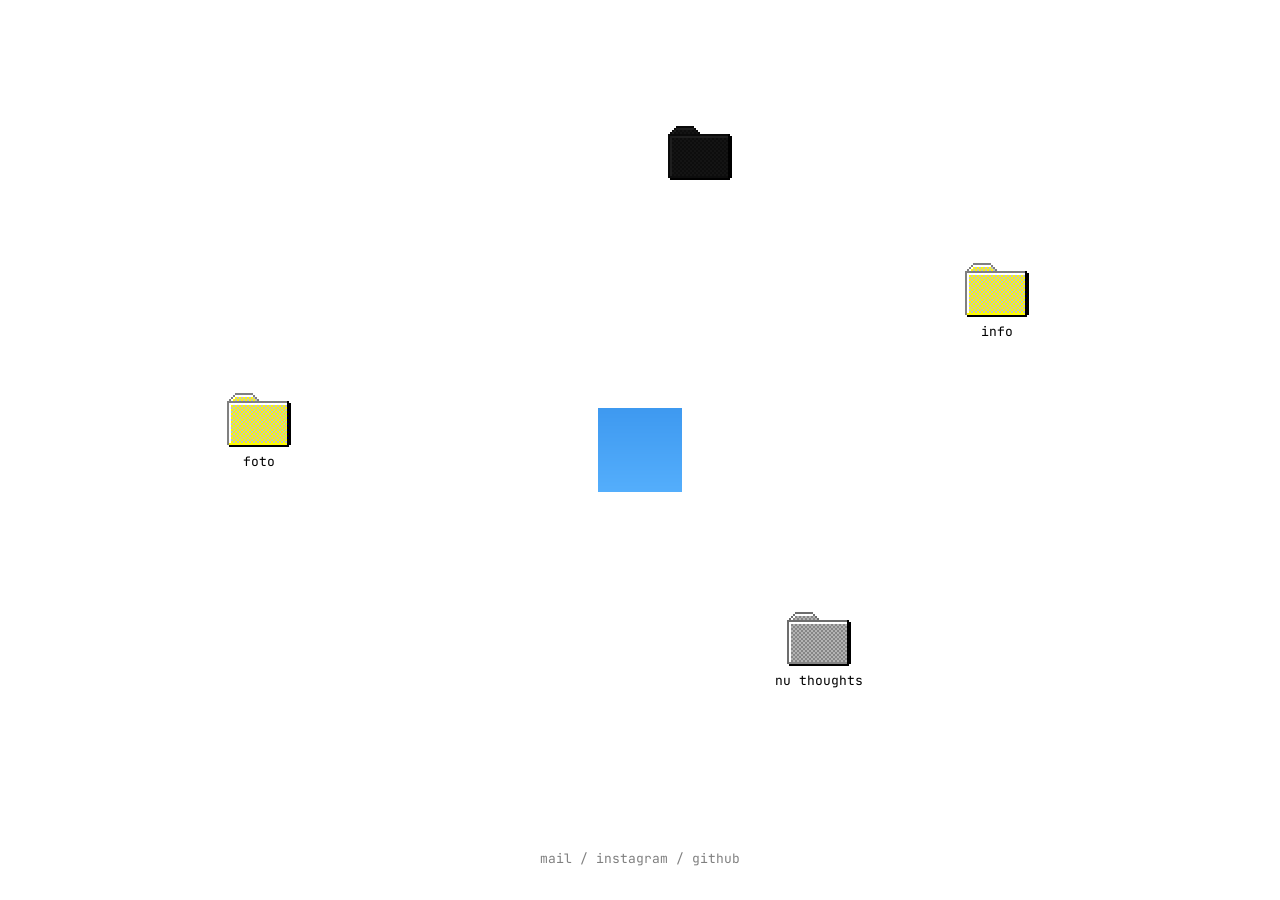
==== index.html @ 7ae1b6b2 "Drop the 2Dgallery folder and shorten two labels Removes the folder pointing at 2Dgallery from the d" ====
<!DOCTYPE html>
<html lang="en" class="page">
<head>
  <meta charset="UTF-8">
  <meta name="viewport" content="width=device-width, initial-scale=1">
  <title>andre</title>
  <meta name="theme-color" content="#ffffff">
  <meta name="msapplication-TileColor" content="#da532c">
  <link rel="stylesheet" href="style.css">

  <!-- ===== intro (preloader) =====
       Timeline ricostruita dalle misure in _analysis/REPORT.md:
       hold 2000ms, poi opacity 1 -> 0 in 1000ms con cubic-bezier(0, .95, .44, 1),
       fill forwards. Unica proprietà animata: opacity.
       Inline nel <head> perché il cover deve essere già stilizzato al primo paint. -->
  <style>
    :root {
      /* timeline */
      --intro-hold-duration: 2000ms;
      --intro-fade-duration: 1000ms;
      --intro-fade-easing: cubic-bezier(0, 0.95, 0.44, 1);

      /* griglia e tipografia (misurate a 1281-1620px) */
      --intro-gutter: 3px;
      --intro-font-size: 14px;
      --intro-font-stack: -apple-system, BlinkMacSystemFont, "Helvetica Neue", Helvetica, Arial, sans-serif;

      /* Il font originale è un webfont proprietario non riutilizzabile: il fallback ha
         ascent/descent diversi, che con line-height:1 spostano la baseline di ~0.21em.
         Compensato qui in em così da restare corretto a ogni breakpoint (vedi DIFF.md). */
      --intro-baseline-nudge: -0.21em;

      /* Unica identità cromatica dell'intro: l'azzurro del sito.
         Il colore vive solo qui e nessuno script lo tocca a runtime, quindi
         non esiste alcun percorso di codice che possa produrne un altro. */
      --intro-blue: #49A4F6;
      --intro-ink: #222222;
    }

    /* Breakpoint tipografici misurati sull'originale (vedi breakpoint-sweep.json) */
    @media (max-width: 666px) {
      :root { --intro-font-size: 15px; --intro-gutter: 4px; }
    }
    @media (min-width: 667px) and (max-width: 1280px) {
      :root { --intro-font-size: calc(8px + 7 * (100vw - 667px) / 613); }
    }
    @media (min-width: 1621px) {
      :root { --intro-font-size: 18px; }
    }

    .intro {
      position: fixed;
      inset: 0;
      min-height: 100vh;
      min-height: 100lvh;
      z-index: 1200;
      background: var(--intro-blue);
      color: var(--intro-ink);
      font-family: var(--intro-font-stack);
      font-size: var(--intro-font-size);
      font-weight: 400;
      line-height: 1;
      letter-spacing: normal;
      pointer-events: none;
      will-change: opacity;
      animation: intro-fade-out var(--intro-fade-duration) var(--intro-fade-easing)
                 var(--intro-hold-duration) forwards;
    }

    @keyframes intro-fade-out {
      from { opacity: 1; }
      to   { opacity: 0; }
    }

    /* La riga parte esattamente a metà viewport, non è centrata su di esso. */
    .intro-row {
      display: grid;
      grid-template-columns: repeat(3, 1fr);
      margin-top: 50vh;
      margin-top: 50lvh;
      padding-inline: var(--intro-gutter);
      transform: translateY(var(--intro-baseline-nudge));
    }

    .intro-cell { padding-inline: var(--intro-gutter); }

    /* Sotto i 667px l'originale passa a 2 colonne e nasconde la tagline centrale. */
    @media (max-width: 666px) {
      .intro-row { grid-template-columns: repeat(2, 1fr); }
      .intro-tagline { display: none; }
      .intro-year { text-align: right; }
    }

    /* Stato finale: invisibile e senza layer di composizione residuo. */
    .intro--retired { visibility: hidden; will-change: auto; }

    @media (prefers-reduced-motion: reduce) {
      .intro { animation: none; opacity: 0; }
    }
  </style>

  <script>
    /* Ritira il cover a fine animazione. Del colore non si occupa: è fissato in
       CSS (--intro-blue) e nessuno lo cambia a runtime. */
    (() => {
      'use strict';

      const RETIRED_CLASS = 'intro--retired';

      retireCoverWhenFadeEnds();

      function retireCoverWhenFadeEnds() {
        whenDocumentIsParsed(() => {
          const cover = document.getElementById('intro');
          if (!cover) return;
          const retire = () => cover.classList.add(RETIRED_CLASS);
          if (prefersReducedMotion()) retire();
          else cover.addEventListener('animationend', retire, { once: true });
        });
      }

      function prefersReducedMotion() {
        return window.matchMedia('(prefers-reduced-motion: reduce)').matches;
      }

      function whenDocumentIsParsed(callback) {
        if (document.readyState === 'loading') {
          document.addEventListener('DOMContentLoaded', callback, { once: true });
        } else {
          callback();
        }
      }
    })();
  </script>
</head>
<body>

  <!-- intro: sparisce da sé, decorativa -> nascosta agli screen reader -->
  <div class="intro" id="intro" aria-hidden="true">
    <div class="intro-row">
      <span class="intro-cell intro-wordmark">andre</span>
      <span class="intro-cell intro-tagline">sito personale</span>
      <span class="intro-cell intro-year">2026</span>
    </div>
  </div>

  <!-- layer folders: absolute inset-0 overflow-hidden select-none z-10 -->
  <div class="folders-layer">
    <!-- area di clamp: top-0 left-0 bottom-[90px] right-[90px] -->
    <div class="folders-area" id="folders-area">

      <!-- index 0 — x .65 y .75, icona grigia, label "nu thoughts" -->
      <a draggable="false" data-drag="true" data-index="0" class="folder-item"
         style="top:75%;left:65%;-webkit-touch-callout:none" href="nuthoughts.html">
        <img draggable="false" src="assets/folder-gray.png" width="64" height="64" class="pixelated">
        <span class="folder-label">nu thoughts</span>
      </a>

      <!-- index 1 — x .55 y .15, icona Black, label U+200B, link a master.html -->
      <a draggable="false" data-drag="true" data-index="1" class="folder-item"
         style="top:15%;left:55.00000000000001%;-webkit-touch-callout:none" href="master.html">
        <img draggable="false" src="assets/folder-black.png" width="64" height="64" class="pixelated">
        <span class="folder-label">&#8203;</span>
      </a>

      <!-- index 2 — x .18 y .48, icona gialla, label "foto" -->
      <a draggable="false" data-drag="true" data-index="2" class="folder-item"
         style="top:48%;left:18%;-webkit-touch-callout:none" href="https://acci4i0.github.io/3Dgallery/">
        <img draggable="false" src="assets/folder-default.png" width="64" height="64" class="pixelated">
        <span class="folder-label">foto</span>
      </a>

      <!-- index 3 — x .5 y .5, stile Image 84x84, click -> modal, nessun href -->
      <div draggable="false" data-drag="true" data-index="3" class="folder-item folder-item--image"
           style="top:50%;left:50%;-webkit-touch-callout:none" id="image-item">
        <img draggable="false" src="assets/icon-168.png" width="84" height="84" class="pixelated">
      </div>


      <!-- index 5 — x .8 y .32, icona gialla, label "info" (aggiunta, non presente nell'originale) -->
      <a draggable="false" data-drag="true" data-index="5" class="folder-item"
         style="top:32%;left:80%;-webkit-touch-callout:none" href="https://acci4i0.github.io/crossword/">
        <img draggable="false" src="assets/folder-default.png" width="64" height="64" class="pixelated">
        <span class="folder-label">info</span>
      </a>

    </div>
  </div>

  <!-- social bottom: fixed bottom-8, centrato -->
  <div class="socialbar">
    <div class="socialbar-inner">
      <a class="social-link" href="mailto:lando.andrea04@gmail.com">mail</a> / <a class="social-link" href="https://instagram.com/andrelndo" target="_blank" rel="noreferrer">instagram</a> / <a class="social-link" href="https://github.com/Acci4i0" target="_blank" rel="noreferrer">github</a>
    </div>
  </div>

  <!-- modal (Headless UI Dialog replica): nessuna animazione, block/hidden -->
  <div class="hidden" id="modal-root">
    <div class="modal-overlay" aria-hidden="true"></div>
    <div class="modal-center">
      <div class="modal-panel" id="modal-panel">
        <img src="assets/modal-1500.png" alt="" class="modal-image">
      </div>
    </div>
  </div>

  <script src="main.js"></script>
</body>
</html>
---- style.css ----
/* Valori estratti da /_next/static/css/d291c0c2a5f69739.css di oklama.com
   (vedi EXTRACTED_PARAMS.md). Nessuna transition in tutto il foglio originale:
   ogni cambio di stato è istantaneo. */

@font-face {
  font-family: JetBrains Mono;
  src: url(assets/JetBrainsMono-Regular.woff2) format("woff2");
  font-weight: 400;
  font-style: normal;
}

/* preflight (estratto): box-border, margini a zero, a/button ereditano */
*, ::before, ::after { box-sizing: border-box; border-width: 0; border-style: solid; border-color: #e5e7eb; }

html {
  height: 100%;                                /* h-full */
  line-height: 1.5;
  -webkit-text-size-adjust: 100%;
  tab-size: 4;
  font-family: JetBrains Mono, monospace;      /* font-mono (custom) */
}

body {
  margin: 0;
  line-height: inherit;
  min-height: 100%;                            /* min-h-full */
  display: flex;                               /* flex flex-col */
  flex-direction: column;
  font-size: .8125rem;                         /* text-sm custom */
  line-height: 1.1rem;
}

a { color: inherit; text-decoration: inherit; }
button {
  font-family: inherit; font-size: 100%; font-weight: inherit; line-height: inherit;
  color: inherit; margin: 0; padding: 0;
  -webkit-appearance: button; background-color: transparent; background-image: none;
  cursor: pointer;
}
img { max-width: 100%; height: auto; display: block; vertical-align: middle; }

/* ===== layer folders =====
   originale: absolute inset-0 overflow-hidden select-none z-10 */
.folders-layer {
  position: absolute;
  inset: 0;
  overflow: hidden;
  -webkit-user-select: none;
  user-select: none;
  z-index: 10;
}

/* originale: absolute top-0 left-0 bottom-[90px] right-[90px] */
.folders-area {
  position: absolute;
  top: 0;
  left: 0;
  bottom: 90px;
  right: 90px;
}

/* originale: absolute text-sm flex flex-col items-center justify-center
   pointer-events-none w-[90px] */
.folder-item {
  position: absolute;
  font-size: .8125rem;
  line-height: 1.1rem;
  display: flex;
  flex-direction: column;
  align-items: center;
  justify-content: center;
  pointer-events: none;
  width: 90px;
}

/* item 3: + h-[90px] cursor-pointer */
.folder-item--image {
  height: 90px;
  cursor: pointer;
}

/* originale: rendering-pixelated pointer-events-auto */
.pixelated {
  -ms-interpolation-mode: nearest-neighbor;
  image-rendering: -moz-crisp-edges;
  image-rendering: pixelated;
  pointer-events: auto;
}

/* originale: pointer-events-auto text-center bg-white */
.folder-label {
  pointer-events: auto;
  text-align: center;
  background-color: #fff;
}

/* ===== nav top =====
   originale: fixed top-7 left-7 right-7 z-30 text-black/50 font-mono
   flex justify-between pointer-events-none [&>*]:pointer-events-auto */
.topnav {
  position: fixed;
  top: 1.75rem;
  left: 1.75rem;
  right: 1.75rem;
  z-index: 30;
  color: rgba(0, 0, 0, .5);
  font-family: JetBrains Mono, monospace;
  display: flex;
  justify-content: space-between;
  pointer-events: none;
}
.topnav > * { pointer-events: auto; }

/* originale: hover:text-[#cd3f25] block p-1 — nessuna transition */
.topnav-link {
  display: block;
  padding: .25rem;
}
.topnav-link:hover { color: rgb(205 63 37); }

.store-wrapper { position: relative; }

/* originale dropdown: absolute top-full border-2 -left-1 -mx-[2px] border-black
   bg-white grid py-1 shadow-[4px_4px_0_rgba(0,0,0,0.25)] ; aperto vince .grid */
.store-dropdown {
  position: absolute;
  top: 100%;
  left: -.25rem;
  margin-left: -2px;
  margin-right: -2px;
  border-width: 2px;
  border-color: #000;
  background-color: #fff;
  display: grid;
  padding-top: .25rem;
  padding-bottom: .25rem;
  box-shadow: 4px 4px 0 rgba(0, 0, 0, .25);
}

/* originale: hover:text-[#cd3f25] whitespace-nowrap py-1 px-2 block */
.store-dropdown-link {
  white-space: nowrap;
  padding: .25rem .5rem;
  display: block;
}
.store-dropdown-link:hover { color: rgb(205 63 37); }

.hidden { display: none; }

/* ===== social bottom =====
   originale: fixed bottom-8 left-0 right-0 h-0 flex justify-center items-center z-30 */
.socialbar {
  position: fixed;
  bottom: 2rem;
  left: 0;
  right: 0;
  height: 0;
  display: flex;
  justify-content: center;
  align-items: center;
  z-index: 30;
}

/* originale: absolute bottom-0 text-black/50 font-mono */
.socialbar-inner {
  position: absolute;
  bottom: 0;
  color: rgba(0, 0, 0, .5);
  font-family: JetBrains Mono, monospace;
}
.social-link:hover { color: rgb(205 63 37); }

/* ===== modal =====
   originale: fixed inset-0 bg-black/50 z-40 + panel centrato,
   max = calc(min(100vh,100vw,800px) - 32px), nessuna animazione */
.modal-overlay {
  position: fixed;
  inset: 0;
  background-color: rgba(0, 0, 0, .5);
  z-index: 40;
}
.modal-center {
  position: fixed;
  inset: 0;
  display: flex;
  align-items: center;
  justify-content: center;
  z-index: 40;
}
.modal-panel {
  margin-left: auto;
  margin-right: auto;
  background-color: #fff;
  max-height: calc(min(100vh, 100vw, 800px) - 32px);
  max-width: calc(min(100vh, 100vw, 800px) - 32px);
}
.modal-image {
  display: block;
  width: calc(min(100vh, 100vw, 800px) - 32px);
  height: auto;
  max-width: 100%;
  max-height: 100%;
}

/* ===== pagina /nuthoughts =====
   valori estratti da d291c0c2a5f69739.css (build custom del sito):
   - .prose: color:inherit; max-width:65ch; font-size:inherit; line-height:1.1rem
     (NON i default del plugin typography)
   - .prose p: margin 1.3em; primo figlio mt:0, ultimo figlio mb:0
   - .text-xs custom: .625rem/1rem
   Il body nero/bianco è inline nell'HTML come nell'originale (styled-jsx). */

/* originale: p-6 pb-4 flex items-center */
.nt-header {
  padding: 1.5rem;
  padding-bottom: 1rem;
  display: flex;
  align-items: center;
}

/* originale: pr-1.5 */
.nt-back { padding-right: .375rem; }

/* originale: ml-3 text-xs (custom) */
.nt-date {
  margin-left: .75rem;
  font-size: .625rem;
  line-height: 1rem;
}

/* originale: prose (custom) — max-width:65ch poi override utility 440px */
.prose {
  color: inherit;
  max-width: 65ch;
  font-size: inherit;
  line-height: 1.1rem;
}
.prose p { margin-top: 1.3em; margin-bottom: 1.3em; }
.prose > :first-child { margin-top: 0; }
.prose > :last-child { margin-bottom: 0; }

/* originale: mx-6 pb-6 max-w-[440px] */
.nt-content {
  margin-left: 1.5rem;
  margin-right: 1.5rem;
  padding-bottom: 1.5rem;
  max-width: 440px;
}

/* pagina master — originale: max-w-[900px] */
.nt-content--master { max-width: 900px; }

/* originale: flex justify-center my-5 (vince sul margin-bottom:0 di :last-child,
   la utility viene dopo nel CSS originale) */
.prose > .nt-figure {
  display: flex;
  justify-content: center;
  margin-top: 1.25rem;
  margin-bottom: 1.25rem;
}

/* next/image layout=intrinsic 210x140: max 210px, si restringe col contenitore */
.nt-photo {
  display: block;
  width: 210px;
  max-width: 100%;
  height: auto;
}

/* pagina master: immagine più grande dell'originale a 210px */
.nt-photo--master { width: 300px; }

/* figure allineata al margine sinistro del contenuto, come nell'originale:
   nessun centraggio, la didascalia parte dal bordo sinistro dell'immagine.
   width:max-content stringe la figure sull'immagine, così la didascalia vive
   nella sua stessa colonna invece di attraversare tutto il contenuto.
   Stesso stacco verticale (my-5) delle altre figure del sito. */
.prose > .nt-plate {
  margin: 1.25rem 0;
  width: max-content;
  max-width: 100%;
}

/* stessa scala tipografica di .nt-date, smorzata come i link secondari */
.nt-caption {
  margin-top: .5rem;
  font-size: .625rem;
  line-height: 1rem;
  color: rgba(255, 255, 255, .5);
}
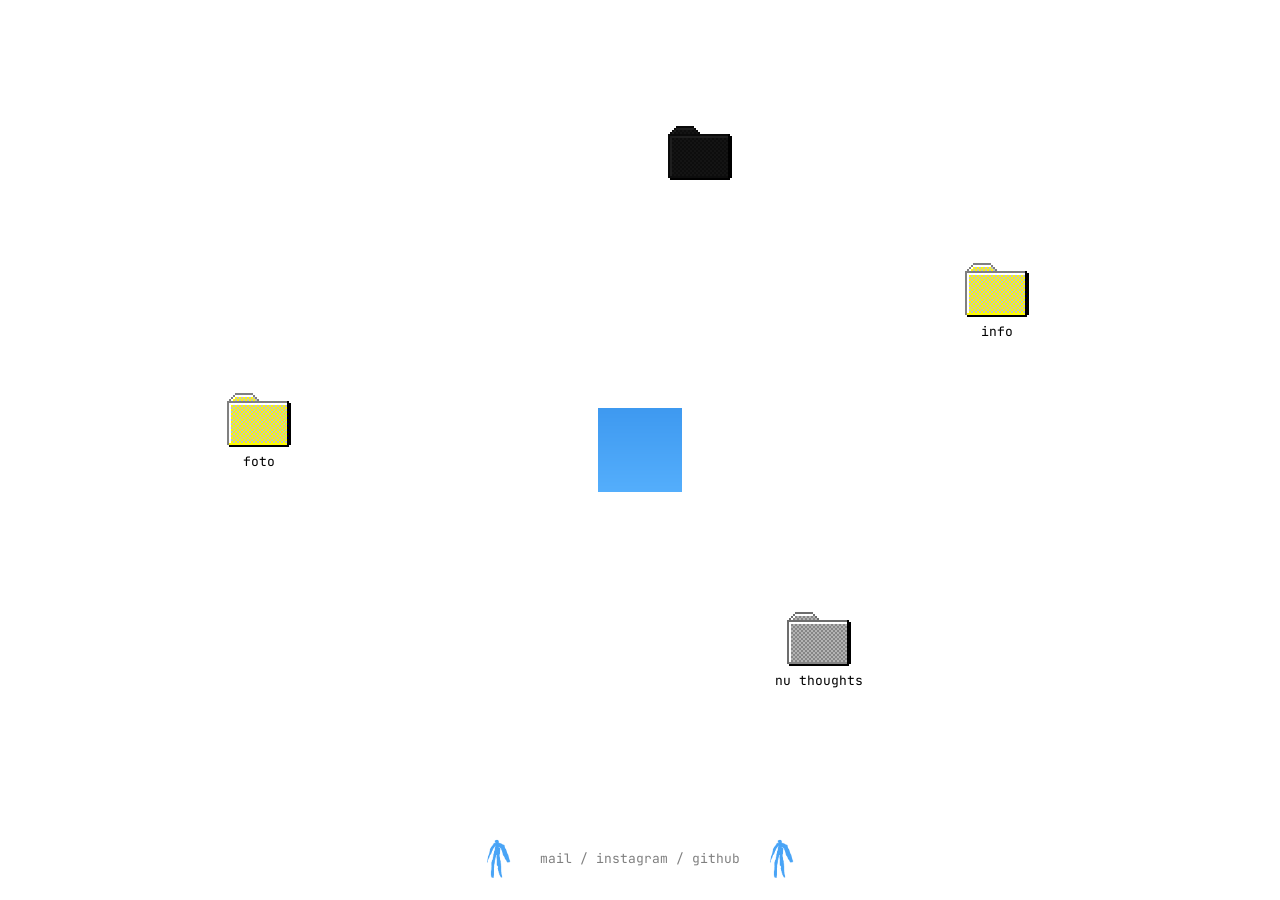
==== commit 15f0f8cb: "Add two click-to-play figures beside the social row L'asset fornito e' un GIF 640x640 da 2 MB: 350 f" ====
--- a/index.html
+++ b/index.html
@@ -187,10 +187,22 @@
     </div>
   </div>
 
-  <!-- social bottom: fixed bottom-8, centrato -->
+  <!-- social bottom: fixed bottom-8, centrato.
+       Ai lati due figure animate. Sono <button> veri, non div cliccabili: sono
+       controlli, e vanno raggiunti da tastiera. L'aria-label distingue i due
+       lati, altrimenti uno screen reader annuncerebbe due voci identiche.
+       Lo sprite e' uno <span> interno aria-hidden: essendo separato dal bottone
+       puo' sbordare fuori dal box durante l'animazione senza allargare l'area
+       di click, che resta quella del blob a riposo. -->
   <div class="socialbar">
     <div class="socialbar-inner">
-      <a class="social-link" href="mailto:lando.andrea04@gmail.com">mail</a> / <a class="social-link" href="https://instagram.com/andrelndo" target="_blank" rel="noreferrer">instagram</a> / <a class="social-link" href="https://github.com/Acci4i0" target="_blank" rel="noreferrer">github</a>
+      <button type="button" class="figure" data-figure aria-label="Play the figure animation (left)">
+        <span class="figure-sprite" aria-hidden="true"></span>
+      </button>
+      <span class="socialbar-links"><a class="social-link" href="mailto:lando.andrea04@gmail.com">mail</a> / <a class="social-link" href="https://instagram.com/andrelndo" target="_blank" rel="noreferrer">instagram</a> / <a class="social-link" href="https://github.com/Acci4i0" target="_blank" rel="noreferrer">github</a></span>
+      <button type="button" class="figure" data-figure aria-label="Play the figure animation (right)">
+        <span class="figure-sprite" aria-hidden="true"></span>
+      </button>
     </div>
   </div>
 
--- a/style.css
+++ b/style.css
@@ -161,12 +161,22 @@
   z-index: 30;
 }
 
-/* originale: absolute bottom-0 text-black/50 font-mono */
+/* originale: absolute bottom-0 text-black/50 font-mono
+   + riga flex, per reggere le due figure ai lati (vedi sezione FIGURE in fondo).
+
+   Il bottom non e' piu' 0: questo elemento e' ancorato in basso dentro un
+   contenitore alto 0, quindi crescendo da 17.6px (una riga di testo) a
+   --fig-h spingerebbe il testo verso l'alto di meta' della differenza.
+   Il calc restituisce esattamente quello scarto, cosi' la riga di link resta
+   al pixel dov'era prima delle figure. */
 .socialbar-inner {
   position: absolute;
-  bottom: 0;
+  bottom: calc((1.1rem - var(--fig-h)) / 2);
   color: rgba(0, 0, 0, .5);
   font-family: JetBrains Mono, monospace;
+  display: flex;
+  align-items: center;
+  gap: var(--fig-gap);
 }
 .social-link:hover { color: rgb(205 63 37); }
 
@@ -288,3 +298,89 @@
   line-height: 1rem;
   color: rgba(255, 255, 255, .5);
 }
+
+/* ===== FIGURE (sprite click-to-play) =====
+   Due figure animate ai lati della riga social. L'asset di partenza e' un GIF
+   (640x640, 350 frame dichiarati, 175 reali, sfondo opaco, loop infinito).
+   Un GIF nel browser non ha API: non si ferma, non si riavvolge, non si
+   riproduce una volta sola. E' stato quindi convertito una tantum in uno sprite
+   sheet PNG con tools/build-sprite.py, pilotato a mano in main.js.
+   Nessuna transition: come nel resto del foglio, e comunque lo sprite si muove
+   a scatti di frame per definizione. */
+
+:root {
+  /* Unica misura da toccare: l'altezza della persona a riposo. Tutto il resto ne
+     e' un multiplo, perche' la figura non e' centrata nel crop dello sprite e va
+     riallineata al box. */
+  --fig-h: 38px;
+  --fig-gap: 30px;
+
+  /* Rapporti stampati da tools/build-sprite.py: derivano dal crop 370x504 e dal
+     fotogramma di riposo (frame 158), che dentro il crop occupa 259x427 con
+     origine (77,32). Se si cambia scala, ritaglio o frame di riposo vanno
+     rigenerati da li', non ricalcolati a mano. */
+  --fig-w: calc(var(--fig-h) * 0.6066);
+  --fig-sprite-w: calc(var(--fig-h) * 0.8665);
+  --fig-sprite-h: calc(var(--fig-h) * 1.1803);
+  --fig-offset-x: calc(var(--fig-h) * -0.1803);
+  --fig-offset-y: calc(var(--fig-h) * -0.0749);
+}
+
+/* Sotto i 360px la riga starebbe stretta: si accorcia lo stacco, non si toglie
+   nulla. 195px di testo + 2*23 di figure + 2*20 di gap = 281px, che a 320px di
+   viewport lascia 19px di margine per lato. */
+@media (max-width: 360px) {
+  :root { --fig-gap: 20px; }
+}
+
+/* Box fisso in ogni stato: e' esattamente la sagoma della persona a riposo.
+   Nessuno stato tocca il layout. */
+.figure {
+  position: relative;
+  flex: none;
+  width: var(--fig-w);
+  height: var(--fig-h);
+  padding: 0;
+  border: 0;
+  background: none;
+  cursor: pointer;
+  -webkit-tap-highlight-color: transparent;
+}
+
+/* Il box e' 23x38: stretto sotto il minimo WCAG di 44px sull'asse orizzontale.
+   L'area di tocco sale a 45x60 senza che il box occupi un pixel in piu' nel flusso. */
+.figure::before {
+  content: "";
+  position: absolute;
+  inset: -11px;
+}
+
+/* Con prefers-reduced-motion main.js disabilita il bottone: resta il frame di
+   riposo, ma non deve piu' sembrare cliccabile. */
+.figure[disabled] { cursor: default; }
+
+/* Lo sprite e' un po' piu' grande del bottone e ne esce durante l'animazione,
+   ma di poco: ancorando il box a una figura intera invece che al blob, lo sbordo
+   massimo e' 0.180 dell'altezza a sinistra e 0.105 sotto (circa 7px e 4px a 38px).
+   pointer-events:none lascia il click al bottone sotto.
+
+   background-position parte dal fotogramma di riposo (frame 158 = colonna 4,
+   riga 11) e non da 0/0, che sarebbe il blob: cosi' la persona e' gia' quella
+   giusta al primo paint, senza aspettare il JS e senza lampeggiare.
+
+   background-size e' dichiarato su ENTRAMBI gli assi di proposito. Con `auto`
+   il browser ricaverebbe l'altezza dal rapporto del foglio (1400x1768) e la
+   cella verrebbe 67.87px invece di 68: uno scarto che si accumula fino a ~1.6px
+   sull'ultima riga della griglia, tagliando i frame. */
+.figure-sprite {
+  position: absolute;
+  left: var(--fig-offset-x);
+  top: var(--fig-offset-y);
+  width: var(--fig-sprite-w);
+  height: var(--fig-sprite-h);
+  pointer-events: none;
+  background-image: url(assets/figure-sprite.png);
+  background-repeat: no-repeat;
+  background-size: calc(var(--fig-sprite-w) * 14) calc(var(--fig-sprite-h) * 13);
+  background-position: calc(var(--fig-sprite-w) * -4) calc(var(--fig-sprite-h) * -11);
+}
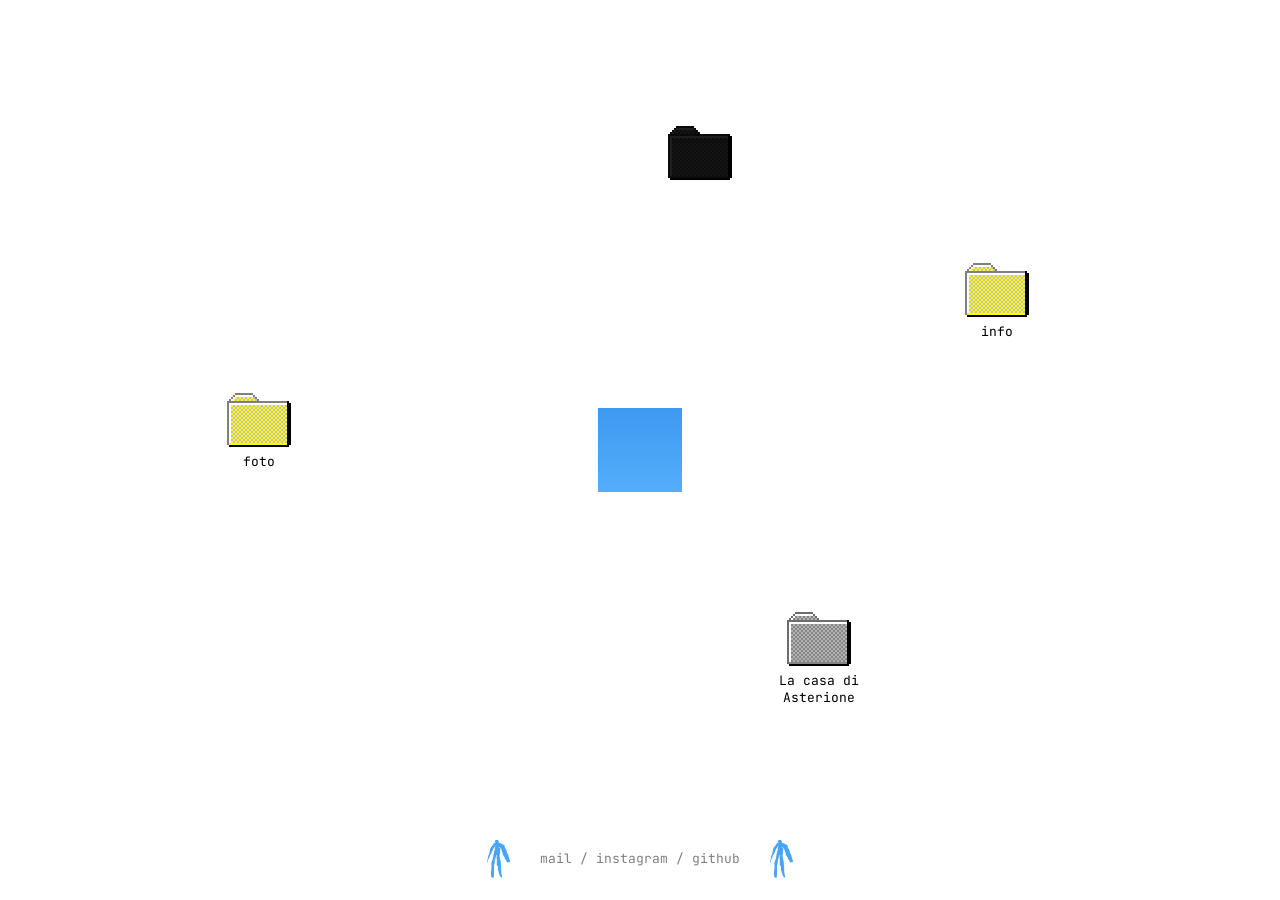
==== commit 5d184683: "Replace the nu thoughts page with Borges' La casa di Asterione La cartella si chiama ora "La casa di" ====
--- a/index.html
+++ b/index.html
@@ -149,11 +149,11 @@
     <!-- area di clamp: top-0 left-0 bottom-[90px] right-[90px] -->
     <div class="folders-area" id="folders-area">
 
-      <!-- index 0 — x .65 y .75, icona grigia, label "nu thoughts" -->
+      <!-- index 0 — x .65 y .75, icona grigia, label "La casa di Asterione" -->
       <a draggable="false" data-drag="true" data-index="0" class="folder-item"
          style="top:75%;left:65%;-webkit-touch-callout:none" href="nuthoughts.html">
         <img draggable="false" src="assets/folder-gray.png" width="64" height="64" class="pixelated">
-        <span class="folder-label">nu thoughts</span>
+        <span class="folder-label">La casa di Asterione</span>
       </a>
 
       <!-- index 1 — x .55 y .15, icona Black, label U+200B, link a master.html -->
@@ -163,7 +163,9 @@
         <span class="folder-label">&#8203;</span>
       </a>
 
-      <!-- index 2 — x .18 y .48, icona gialla, label "foto" -->
+      <!-- index 2 — x .18 y .48, icona gialla, label "foto".
+           Vive nel suo repo (Acci4i0/3Dgallery) e si apre al suo indirizzo:
+           e' un'app Vite con un build da 26 MB, tenerla separata e' la scelta. -->
       <a draggable="false" data-drag="true" data-index="2" class="folder-item"
          style="top:48%;left:18%;-webkit-touch-callout:none" href="https://acci4i0.github.io/3Dgallery/">
         <img draggable="false" src="assets/folder-default.png" width="64" height="64" class="pixelated">
@@ -177,7 +179,8 @@
       </div>
 
 
-      <!-- index 5 — x .8 y .32, icona gialla, label "info" (aggiunta, non presente nell'originale) -->
+      <!-- index 5 — x .8 y .32, icona gialla, label "info" (aggiunta, non presente
+           nell'originale). Vive nel suo repo (Acci4i0/crossword), come la cartella foto. -->
       <a draggable="false" data-drag="true" data-index="5" class="folder-item"
          style="top:32%;left:80%;-webkit-touch-callout:none" href="https://acci4i0.github.io/crossword/">
         <img draggable="false" src="assets/folder-default.png" width="64" height="64" class="pixelated">
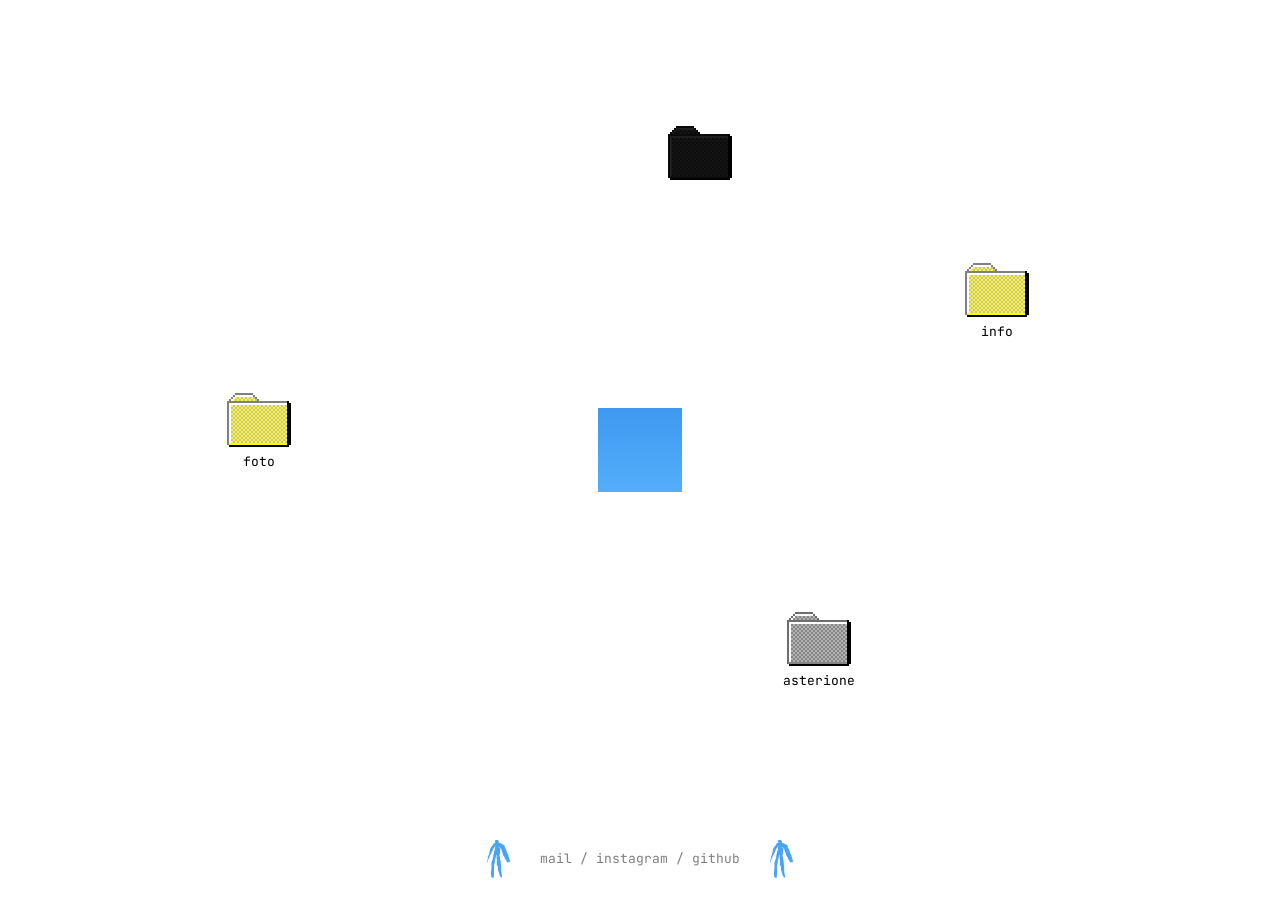
==== commit 083d39e1: "Rename the folder to asterione, add a language toggle, melt the intro name Tre cose.  1. La cartella" ====
--- a/index.html
+++ b/index.html
@@ -15,8 +15,12 @@
        Inline nel <head> perché il cover deve essere già stilizzato al primo paint. -->
   <style>
     :root {
-      /* timeline */
-      --intro-hold-duration: 2000ms;
+      /* timeline. I primi due valori vengono dal video di riferimento, misurato
+         fotogramma per fotogramma: il nome resta fermo ~1.9s, poi si disfa per
+         ~8.6s con una progressione che accelera (la variazione per fotogramma
+         passa dal 3% al 10.7%), infine resta fermo sullo stato finale. */
+      --intro-hold-duration: 1900ms;
+      --intro-melt-duration: 8600ms;
       --intro-fade-duration: 1000ms;
       --intro-fade-easing: cubic-bezier(0, 0.95, 0.44, 1);
 
@@ -30,11 +34,12 @@
          Compensato qui in em così da restare corretto a ogni breakpoint (vedi DIFF.md). */
       --intro-baseline-nudge: -0.21em;
 
-      /* Unica identità cromatica dell'intro: l'azzurro del sito.
-         Il colore vive solo qui e nessuno script lo tocca a runtime, quindi
-         non esiste alcun percorso di codice che possa produrne un altro. */
+      /* Unica identità cromatica dell'intro: l'azzurro del sito, con la scritta
+         in bianco sopra. Il colore vive solo qui e nessuno script lo tocca a
+         runtime, quindi non esiste alcun percorso di codice che possa
+         produrne un altro. */
       --intro-blue: #49A4F6;
-      --intro-ink: #222222;
+      --intro-ink: #ffffff;
     }
 
     /* Breakpoint tipografici misurati sull'originale (vedi breakpoint-sweep.json) */
@@ -64,7 +69,7 @@
       pointer-events: none;
       will-change: opacity;
       animation: intro-fade-out var(--intro-fade-duration) var(--intro-fade-easing)
-                 var(--intro-hold-duration) forwards;
+                 calc(var(--intro-hold-duration) + var(--intro-melt-duration)) forwards;
     }
 
     @keyframes intro-fade-out {
@@ -84,6 +89,22 @@
 
     .intro-cell { padding-inline: var(--intro-gutter); }
 
+    /* Il nome si disfa in verticale ma NON in orizzontale: nel video di
+       riferimento il riquadro del testo resta largo esattamente uguale dal primo
+       all'ultimo fotogramma (219..950 px), mentre l'altezza passa da 138 a 458.
+       Le lettere quindi si allungano e slittano su e giù, ognuna per conto suo,
+       senza mai spostarsi di lato. inline-block serve a poterle trasformare;
+       will-change tiene ogni lettera sul suo layer. */
+    .intro-glyph {
+      display: inline-block;
+      transform-origin: 50% 50%;
+      white-space: pre;
+      will-change: transform;
+    }
+
+    /* A fine corsa il layer non serve piu'. */
+    .intro--retired .intro-glyph { will-change: auto; }
+
     /* Sotto i 667px l'originale passa a 2 colonne e nasconde la tagline centrale. */
     @media (max-width: 666px) {
       .intro-row { grid-template-columns: repeat(2, 1fr); }
@@ -96,6 +117,9 @@
 
     @media (prefers-reduced-motion: reduce) {
       .intro { animation: none; opacity: 0; }
+      /* lo script non parte nemmeno, ma se una lettera fosse gia' stata
+         trasformata questa la rimette a posto */
+      .intro-glyph { transform: none !important; text-shadow: none !important; }
     }
   </style>
 
@@ -130,6 +154,115 @@
           callback();
         }
       }
+
+      /* ===== disfacimento del nome =====
+         Ricostruito dal video di riferimento invece di incorporarlo: il video e'
+         nero su bianco e pesa 7.6 MB, qui serve bianco su azzurro. In codice
+         resta nitido a ogni risoluzione, non costa un download e si spegne da
+         solo con prefers-reduced-motion.
+
+         Quello che il video fa, misurato fotogramma per fotogramma:
+           - la banda del testo resta larga UGUALE dall'inizio alla fine
+             (219..950 px), quindi niente si sposta di lato;
+           - l'altezza passa da 138 a 458 px, cioe' x3.3: le lettere si allungano
+             e slittano in verticale;
+           - l'inchiostro passa dall'1.69% all'8.15%, x4.8 — piu' del solo
+             allungamento, da cui la scia che ogni lettera si lascia dietro;
+           - la variazione per fotogramma cresce dal 3% al 10.7%: il disfacimento
+             accelera, e infatti la progressione qui e' elevata al cubo.
+
+         Le misure sono tutte in EM, non in pixel: il corpo del testo dell'intro
+         cambia col viewport (da 8px a 18px), e uno slittamento fisso in pixel
+         darebbe una proporzione diversa a ogni larghezza di finestra. In em il
+         rapporto x3.3 fra altezza finale e iniziale resta lo stesso ovunque. */
+
+      const MELT_MAX_STRETCH = 1.60;  // quanto si allunga in piu' (scaleY)
+      const MELT_MAX_DRIFT_EM = 0.58; // slittamento verticale massimo, in em
+      const MELT_TRAIL_EM = 0.30;     // passo della scia, in em
+      const MELT_TRAIL = 5;           // copie nella scia, a piena velocita'
+
+      meltTheName();
+
+      function meltTheName() {
+        whenDocumentIsParsed(() => {
+          const name = document.getElementById('intro-name');
+          if (!name || prefersReducedMotion()) return;
+
+          const glyphs = splitIntoGlyphs(name);
+          const em = () => parseFloat(getComputedStyle(name).fontSize) || 16;
+          const style = getComputedStyle(document.documentElement);
+          const hold = parseFloat(style.getPropertyValue('--intro-hold-duration'));
+          const melt = parseFloat(style.getPropertyValue('--intro-melt-duration'));
+
+          const start = performance.now();
+          requestAnimationFrame(function tick(now) {
+            const elapsed = now - start;
+            if (elapsed < hold) { requestAnimationFrame(tick); return; }
+
+            // 0 -> 1 sul tratto di disfacimento, poi al cubo: il ritmo accelera
+            const linear = Math.min(1, (elapsed - hold) / melt);
+            const p = linear * linear * linear;
+
+            const unit = em();
+            glyphs.forEach((g) => applyMelt(g, p, unit));
+
+            if (linear < 1) requestAnimationFrame(tick);
+          });
+        });
+      }
+
+      /* Una lettera per span, con un seme stabile: la stessa lettera si disfa
+         sempre allo stesso modo, cosi' l'intro non e' diversa a ogni reload. */
+      function splitIntoGlyphs(host) {
+        const text = host.textContent;
+        host.textContent = '';
+        return Array.from(text).map((ch, i) => {
+          const span = document.createElement('span');
+          span.className = 'intro-glyph';
+          span.textContent = ch;
+          host.appendChild(span);
+          const r = seeded(i);
+          return {
+            el: span,
+            stretch: 0.4 + r(),        // quanto si allunga
+            drift: r() * 2 - 1,        // in su o in giu'
+            lag: 0.55 + r() * 0.45     // chi parte prima e chi dopo
+          };
+        });
+      }
+
+      /* Generatore deterministico (mulberry32): stesse lettere, stesso esito. */
+      function seeded(i) {
+        let a = (i + 1) * 0x9e3779b9 >>> 0;
+        return function () {
+          a = (a + 0x6d2b79f5) >>> 0;
+          let t = Math.imul(a ^ (a >>> 15), 1 | a);
+          t = (t + Math.imul(t ^ (t >>> 7), 61 | t)) ^ t;
+          return ((t ^ (t >>> 14)) >>> 0) / 4294967296;
+        };
+      }
+
+      function applyMelt(g, p, em) {
+        const q = Math.min(1, p * g.lag);
+        const scaleY = 1 + q * MELT_MAX_STRETCH * g.stretch;
+        const shiftY = q * MELT_MAX_DRIFT_EM * em * g.drift;
+        g.el.style.transform = 'translateY(' + shiftY.toFixed(2) + 'px) scaleY(' + scaleY.toFixed(3) + ')';
+        g.el.style.textShadow = smear(q, g.drift, em);
+      }
+
+      /* La scia: copie sempre piu' distanti e sempre piu' scariche, nella stessa
+         direzione in cui la lettera sta slittando. E' quello che nel video fa
+         salire l'inchiostro piu' di quanto salga la sola altezza. */
+      function smear(q, dir, em) {
+        if (q <= 0) return 'none';
+        const parts = [];
+        for (let n = 1; n <= MELT_TRAIL; n++) {
+          const offset = (q * MELT_TRAIL_EM * em * n * (dir >= 0 ? 1 : -1)).toFixed(1);
+          const alpha = (0.5 * q * (1 - n / (MELT_TRAIL + 1))).toFixed(3);
+          parts.push('0 ' + offset + 'px 0 rgba(255,255,255,' + alpha + ')');
+        }
+        return parts.join(', ');
+      }
     })();
   </script>
 </head>
@@ -138,7 +271,7 @@
   <!-- intro: sparisce da sé, decorativa -> nascosta agli screen reader -->
   <div class="intro" id="intro" aria-hidden="true">
     <div class="intro-row">
-      <span class="intro-cell intro-wordmark">andre</span>
+      <span class="intro-cell intro-wordmark" id="intro-name">Lando Andrea</span>
       <span class="intro-cell intro-tagline">sito personale</span>
       <span class="intro-cell intro-year">2026</span>
     </div>
@@ -149,11 +282,11 @@
     <!-- area di clamp: top-0 left-0 bottom-[90px] right-[90px] -->
     <div class="folders-area" id="folders-area">
 
-      <!-- index 0 — x .65 y .75, icona grigia, label "La casa di Asterione" -->
+      <!-- index 0 — x .65 y .75, icona grigia, label "asterione" -->
       <a draggable="false" data-drag="true" data-index="0" class="folder-item"
          style="top:75%;left:65%;-webkit-touch-callout:none" href="nuthoughts.html">
         <img draggable="false" src="assets/folder-gray.png" width="64" height="64" class="pixelated">
-        <span class="folder-label">La casa di Asterione</span>
+        <span class="folder-label">asterione</span>
       </a>
 
       <!-- index 1 — x .55 y .15, icona Black, label U+200B, link a master.html -->
--- a/style.css
+++ b/style.css
@@ -236,6 +236,26 @@
   margin-left: .75rem;
   font-size: .625rem;
   line-height: 1rem;
+}
+
+/* Tasto lingua, in alto a destra dell'header. margin-left:auto lo spinge al
+   bordo destro dentro il padding da 1.5rem gia' presente sull'header.
+   Stessa scala tipografica della data; niente verde perche' non e' un link. */
+.nt-lang {
+  margin-left: auto;
+  font-family: inherit;
+  font-size: .625rem;
+  line-height: 1rem;
+  letter-spacing: .08em;
+  color: #fff;
+  background: transparent;
+  border: 1px solid rgba(255, 255, 255, .45);
+  padding: .15rem .4rem;
+  cursor: pointer;
+}
+
+.nt-lang:hover {
+  border-color: #fff;
 }
 
 /* originale: prose (custom) — max-width:65ch poi override utility 440px */
